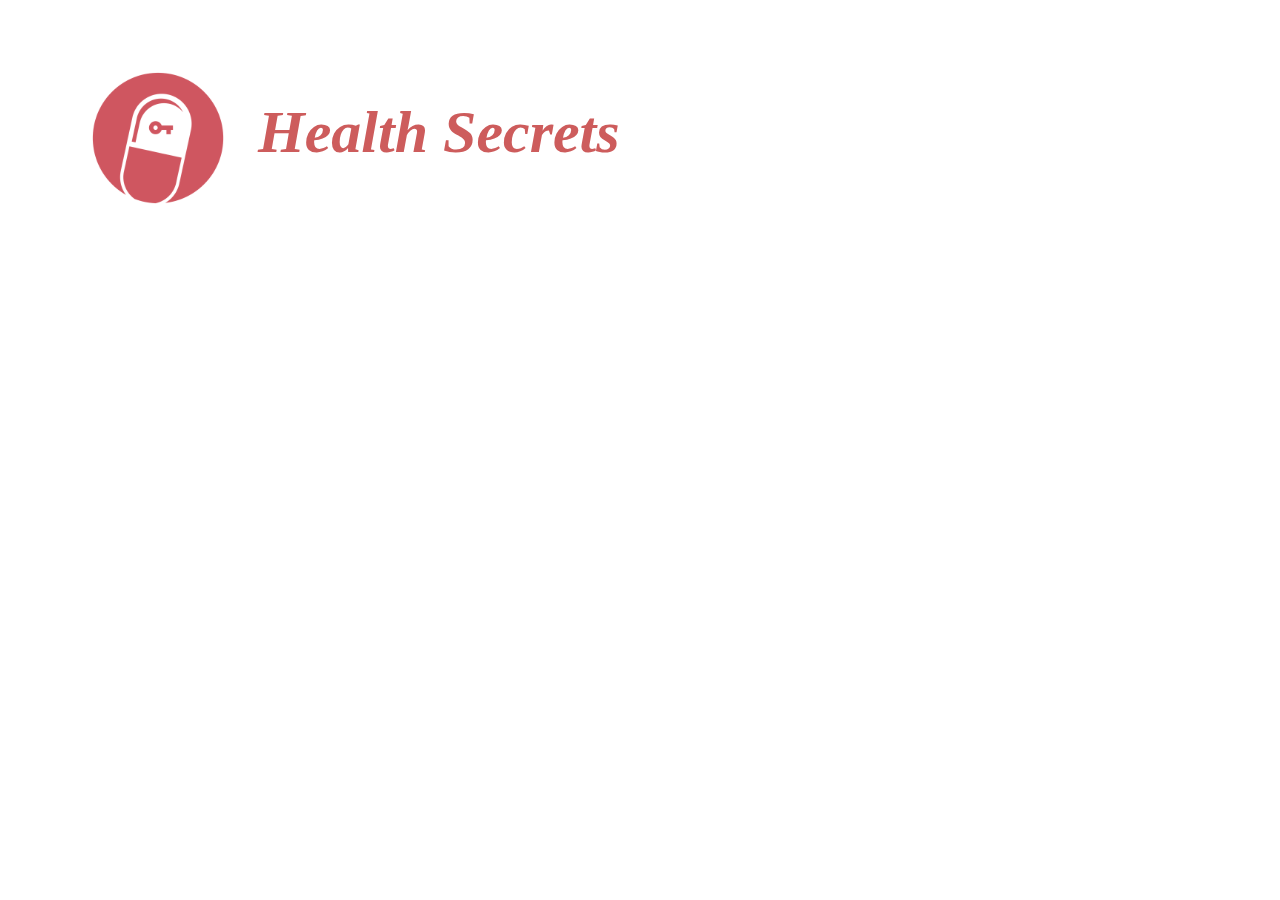
==== src/cifrar.html @ 5b9d3efe "Agregue la primera y segunda pantalla, le di estilo colocando imágenes, botones, y un apartado para " ====
<!DOCTYPE html>
<html lang="en">
<head>
  <meta charset="UTF-8">
  <meta name="viewport" content="width=device-width, initial-scale=1.0">
  <meta http-equiv="X-UA-Compatible" content="ie=edge">
  <title>Document</title>
  <link rel="stylesheet" href="style.css">
</head>
<body>
    <div id="headerP2">
        <img id="pastilla2" src="pastilla2.png" alt="">
        <em><h1 class="titlePage2">Health Secrets</h1></em>
      </div>
</body>
</html>
---- src/style.css ----
.header{
  background-color: white;
  height: 500px;
  margin: 5px;
  border-radius: 40px;
  font-size: 55px;
  font-family:Georgia, Times, 'Times New Roman', serif;
  color: rgb(205,92,92); 
}

.title{
  text-align: center;
  padding-top: 200px;
  padding-right: 30px;
}

.titlePage2{
padding-left: 50px;
padding-top: 20px;
}

body{
  background-color: white;  
}

#pastilla{
  height: 300px;
  float: left;
  padding-left: 80px;
  padding-top: 50px;
}

#pastilla2{
  height: 200px;
  float: left;
  padding-left: 50px;
  padding-right: 0px;
}

#headerP2{
  height: 200px;
  background-color: white;
  font-size: 30px;
  font-family:Georgia, Times, 'Times New Roman', serif;
  color: rgb(205,92,92); 
  padding-top: 30px;
}

#square1{
  height: 800px;
  background-color: rgb(233, 150, 122);
  width: 50%;
  float: right;
}

#square2{
  height: 800px;
  background-color: rgb(255, 228, 196);
  width: 50%;
}

#instructions{
  text-align: center;
  padding-top: 130px;
  font-family: Georgia, 'Times New Roman', Times, serif;  
  height: 300px;
  background-color: white;
}

#final{
  height: 5px;
  background-color: rgb(255, 228, 196);
}

#lupa{
  height: 400px;
  padding-left: 150px;
  padding-top: 180px;
}

#logo{
  height: 500px;
  padding-left: 50px;
  padding-top: 120px;
}

#desencriptar{
  height: 70px;
  width: 180px;
}

#encriptar{
  height: 70px;
  width: 180px;
}

#interactionUser{
  height: 150px;
  background-color: rgb(0, 206, 209);
  font-family: 'Gill Sans', 'Gill Sans MT', Calibri, 'Trebuchet MS', sans-serif;
  font-size: 35px;
  text-align: center;
  padding-top: 110px;
  color: white;
  border-radius: 10px;
}  

#container-button-encriptar{
  width: 100%;
  text-align: center;
  padding-top: 10px;
}

#container-button-desencriptar{
  width: 100%;
  text-align: center;
  padding-top: 50px;
}
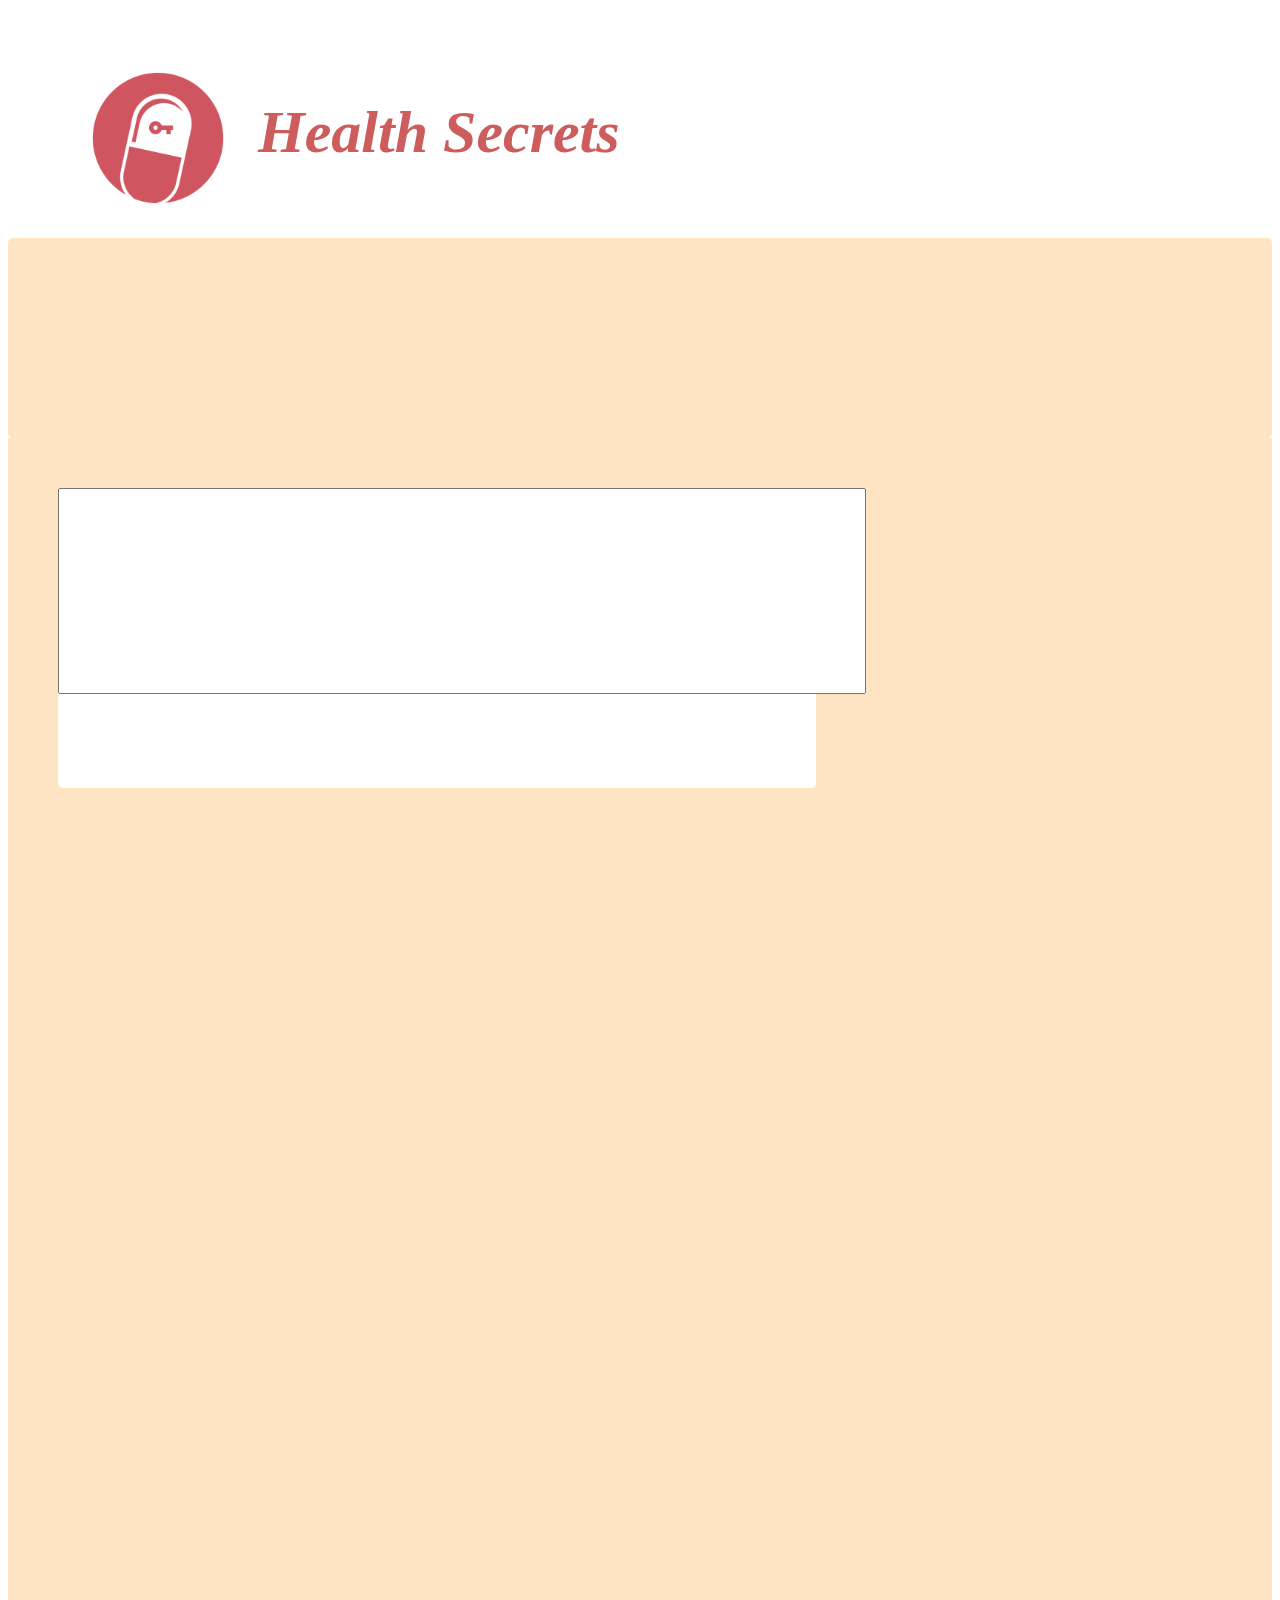
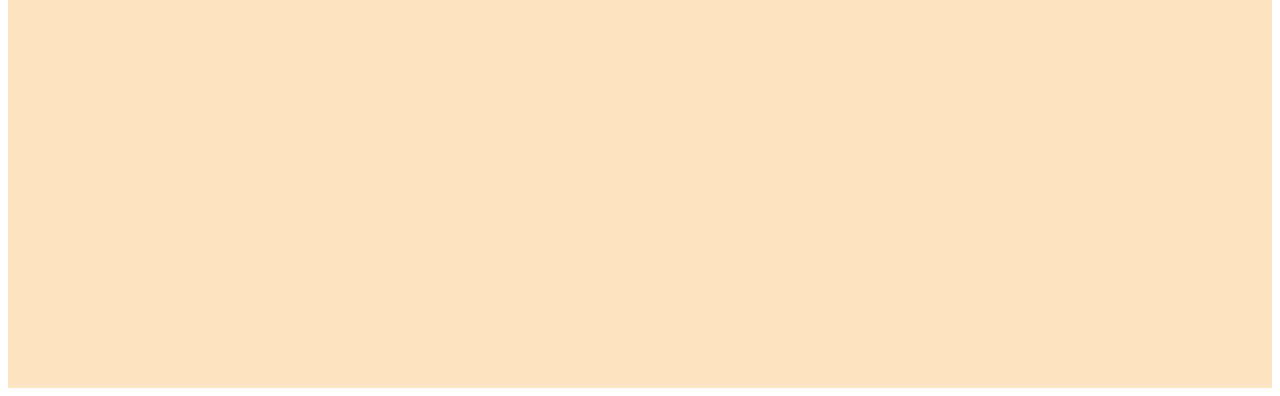
==== commit da17563b: "Agregando la función encode y decode dentro del archivo cipher.js, dicha función códifica de manera " ====
--- a/src/cifrar.html
+++ b/src/cifrar.html
@@ -12,5 +12,19 @@
         <img id="pastilla2" src="pastilla2.png" alt="">
         <em><h1 class="titlePage2">Health Secrets</h1></em>
       </div>
+      <div>
+          <div id="candado"></div>
+          
+      </div>
+     
+
+
+      <div id="container-cifrar">
+       <div id="text-cifrar">
+         <input id="input" type="text">
+       </div>
+       <div id="offset"></div>
+      </div>
+      <div id="text-cifrado"></div>
 </body>
 </html>--- a/src/style.css
+++ b/src/style.css
@@ -9,8 +9,7 @@
 }
 
 .title{
-  text-align: center;
-  padding-top: 200px;
+  padding-top: 140px;
   padding-right: 30px;
 }
 
@@ -24,9 +23,9 @@
 }
 
 #pastilla{
-  height: 300px;
+  height: 250px;
   float: left;
-  padding-left: 80px;
+  padding-left: 120px;
   padding-top: 50px;
 }
 
@@ -41,20 +40,20 @@
   height: 200px;
   background-color: white;
   font-size: 30px;
-  font-family:Georgia, Times, 'Times New Roman', serif;
+  font-family: Georgia, 'Times New Roman', Times, serif;
   color: rgb(205,92,92); 
   padding-top: 30px;
 }
 
 #square1{
-  height: 800px;
+  height: 1000px;
   background-color: rgb(233, 150, 122);
   width: 50%;
   float: right;
 }
 
 #square2{
-  height: 800px;
+  height: 1000px;
   background-color: rgb(255, 228, 196);
   width: 50%;
 }
@@ -68,7 +67,7 @@
 }
 
 #final{
-  height: 5px;
+  height: 10px;
   background-color: rgb(255, 228, 196);
 }
 
@@ -96,23 +95,58 @@
 
 #interactionUser{
   height: 150px;
-  background-color: rgb(0, 206, 209);
-  font-family: 'Gill Sans', 'Gill Sans MT', Calibri, 'Trebuchet MS', sans-serif;
+  background-color:rgb(48, 200, 192);
+  font-family: Georgia, Times, 'Times New Roman', serif;
   font-size: 35px;
   text-align: center;
   padding-top: 110px;
   color: white;
-  border-radius: 10px;
+  /* border-radius: 10px; */
 }  
 
 #container-button-encriptar{
   width: 100%;
   text-align: center;
-  padding-top: 10px;
+  padding-top: 50px;
 }
 
 #container-button-desencriptar{
   width: 100%;
   text-align: center;
+  padding-top: 90px;
+}
+
+#container-cifrar{
+  height: 1500px;
+  background-color: rgb(255, 228, 196);
   padding-top: 50px;
-}+}
+
+#text-cifrar{
+  height: 300px;
+  background-color: white;
+  width: 60%;
+  margin-left: 50px;
+  border-radius: 5px;
+}
+
+#candado{
+  height: 200px;
+  background-color:rgb(255, 228, 196);
+  border-radius: 5px;
+  text-align: right;
+}
+
+#cerrado{
+  height: 190px;
+  padding-right: 50px;
+ }
+
+ #offset{
+   height: 500px;
+ }
+
+ #input{
+   height: 200px;
+   width: 800px;
+ }
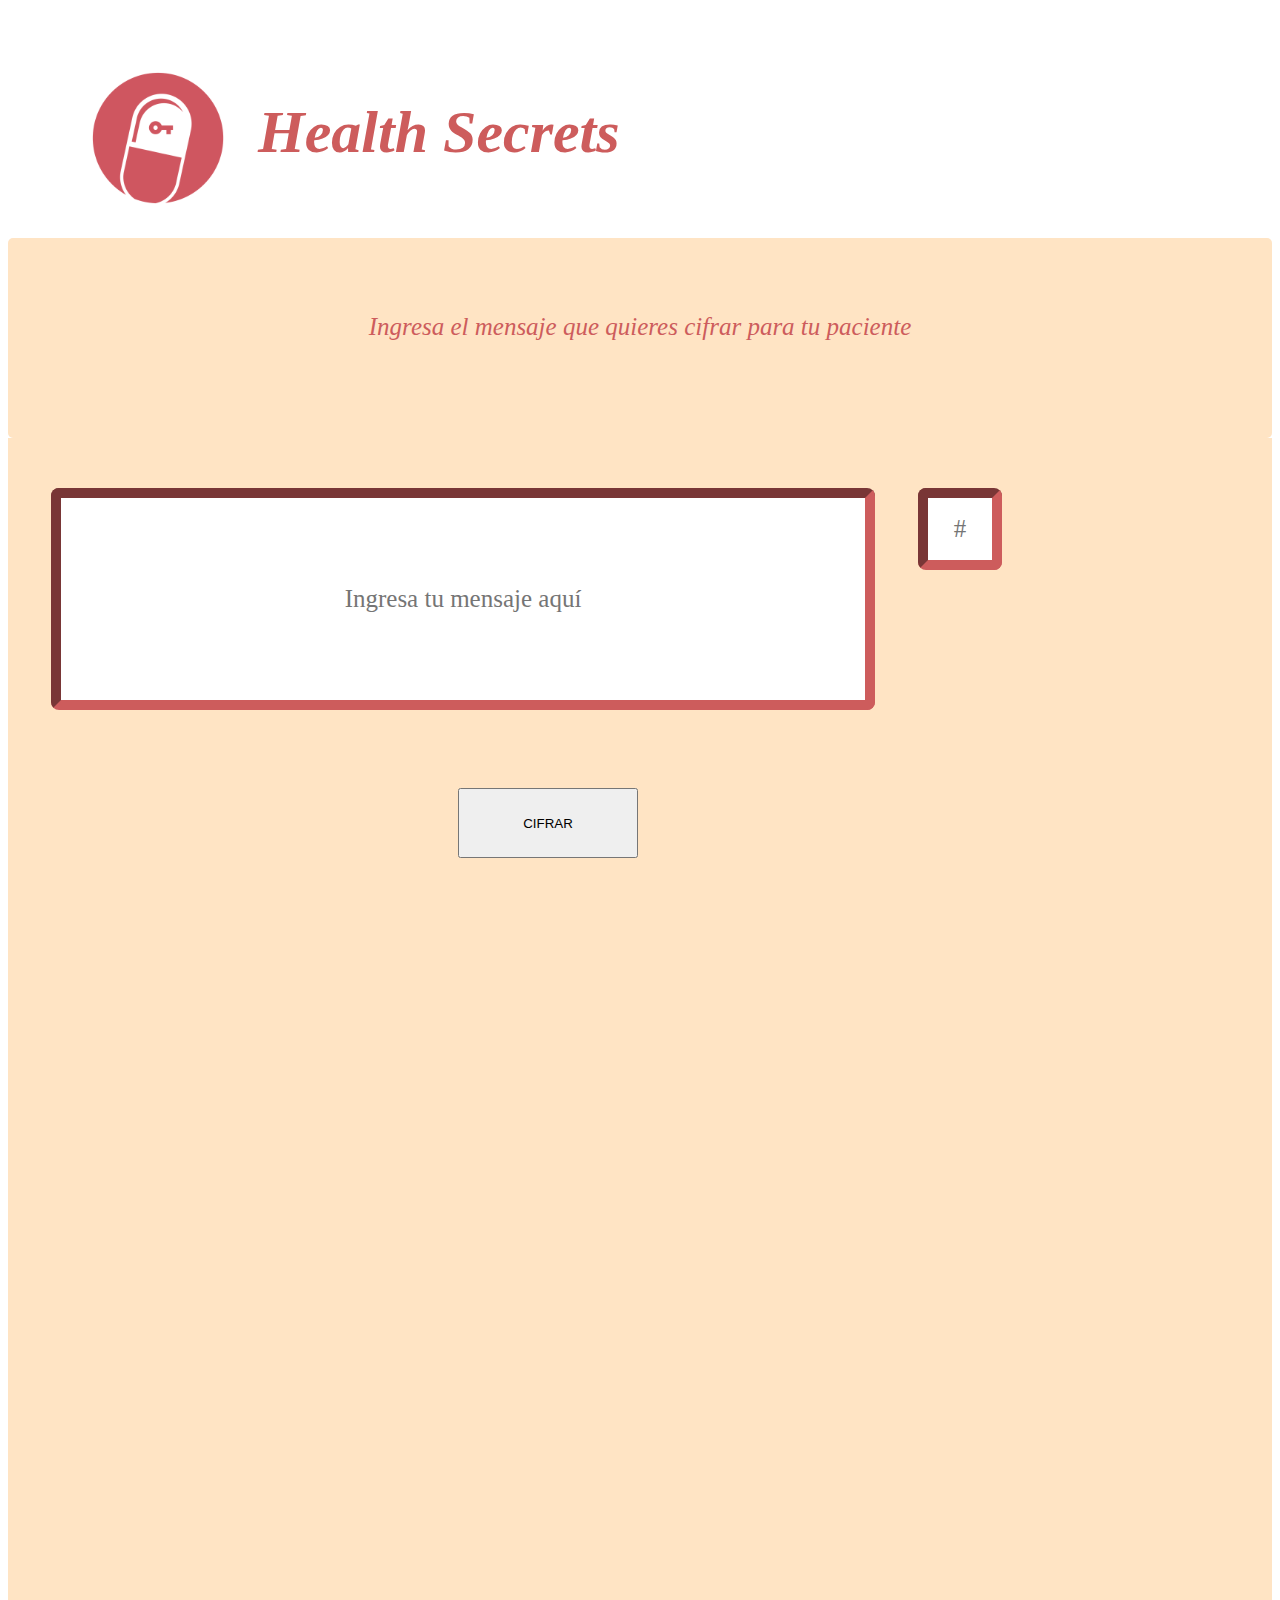
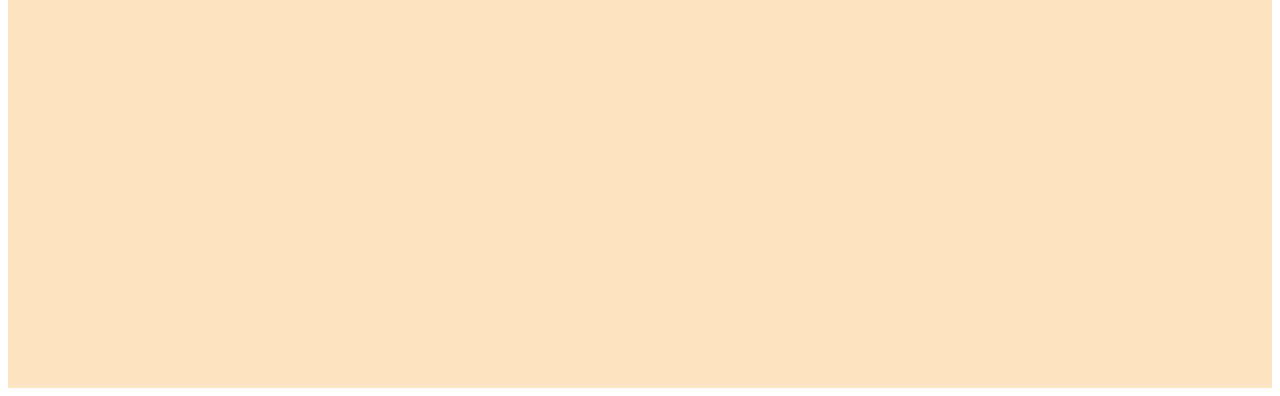
==== commit 15a7744f: "Agregando estilo a cifrar.html" ====
--- a/src/cifrar.html
+++ b/src/cifrar.html
@@ -8,23 +8,26 @@
   <link rel="stylesheet" href="style.css">
 </head>
 <body>
+
     <div id="headerP2">
         <img id="pastilla2" src="pastilla2.png" alt="">
         <em><h1 class="titlePage2">Health Secrets</h1></em>
-      </div>
-      <div>
-          <div id="candado"></div>
-          
-      </div>
+    </div>
+      
+    <div id="candado">
+    <em> <p id="user-cifrar-instructions">Ingresa el mensaje que quieres cifrar para tu paciente</p> </em>
+    </div>
      
 
-
+    <form action="">
       <div id="container-cifrar">
-       <div id="text-cifrar">
-         <input id="input" type="text">
-       </div>
-       <div id="offset"></div>
+        <div id="text-cifrar">
+          <input id="input" type="text" placeholder="Ingresa tu mensaje aquí">
+          <input id="offset" type="text" placeholder="#">
+        </div>
+          <button id="btn-cifrando">CIFRAR</button>
       </div>
-      <div id="text-cifrado"></div>
+    </form>
+      
 </body>
 </html>--- a/src/style.css
+++ b/src/style.css
@@ -1,6 +1,6 @@
 .header{
   background-color: white;
-  height: 500px;
+  height: 300px;
   margin: 5px;
   border-radius: 40px;
   font-size: 55px;
@@ -124,17 +124,17 @@
 
 #text-cifrar{
   height: 300px;
-  background-color: white;
-  width: 60%;
-  margin-left: 50px;
-  border-radius: 5px;
+  width: 100%;
+  text-align: center;
 }
 
+
 #candado{
-  height: 200px;
+  height: 100px;
   background-color:rgb(255, 228, 196);
   border-radius: 5px;
-  text-align: right;
+  text-align: center;
+  padding: 50px;
 }
 
 #cerrado{
@@ -142,11 +142,50 @@
   padding-right: 50px;
  }
 
- #offset{
-   height: 500px;
- }
 
  #input{
    height: 200px;
    width: 800px;
+   border-color: rgb(205,92,92);
+   border-width: 10px;
+   border-radius: 8px;
+   font-family: Georgia, 'Times New Roman', Times, serif;
+   font-size: 25px;
+   text-align: center;
  }
+
+ #offset{
+  height: 60px;
+  width: 60px;
+  text-align: center;
+  float: right;
+  margin-right: 270px;
+  border-color: rgb(205,92,92);
+  border-width: 10px;
+  border-radius: 8px;
+  font-family: Georgia, 'Times New Roman', Times, serif;
+  font-size: 25px;
+}
+
+ #text-cifrado{
+   height: 200px;
+   width: 800px;
+ }
+
+ #loading{
+   text-align: center;
+ }
+
+ #user-cifrar-instructions{
+   font-family: Georgia, 'Times New Roman', Times, serif;
+   color: rgb(205,92,92); 
+   font-size: 25px;
+ }
+
+ #btn-cifrando{
+  height: 70px;
+  width: 180px;
+  margin-left: 450px;
+ }
+
+ 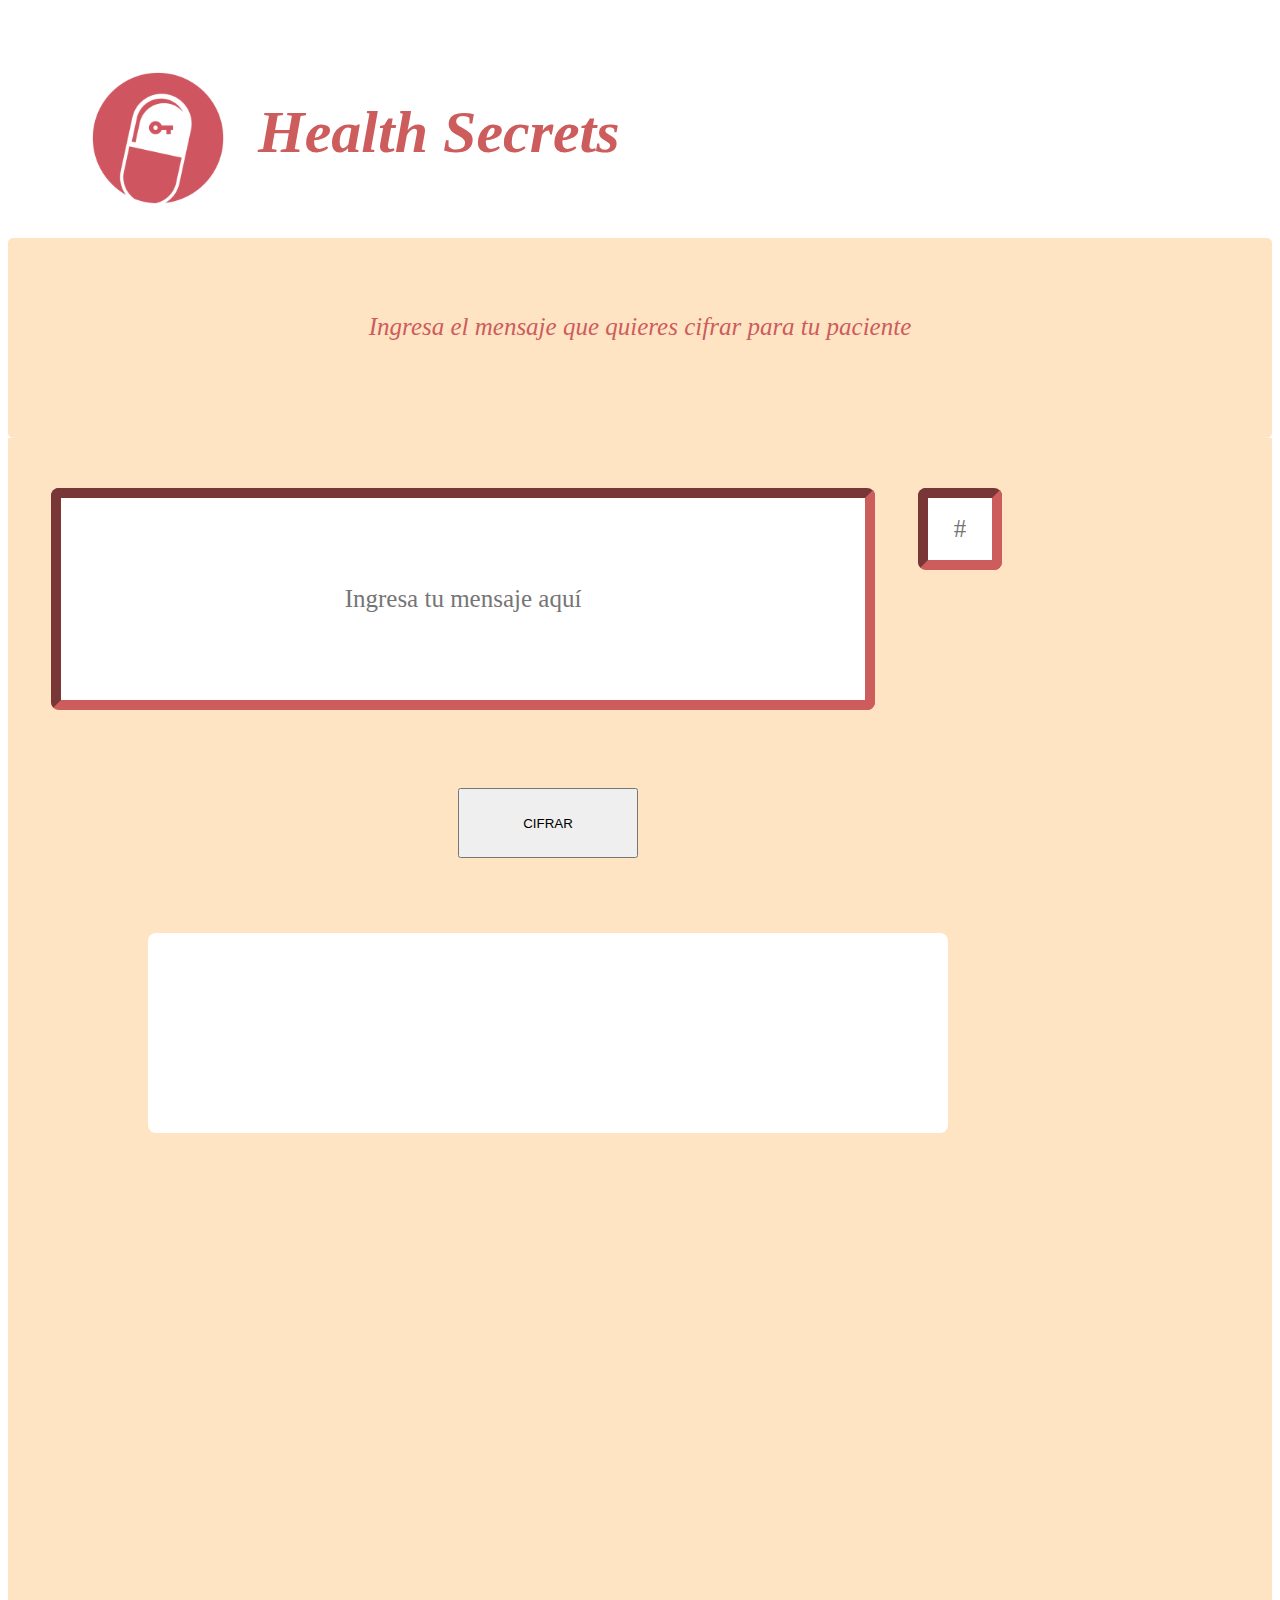
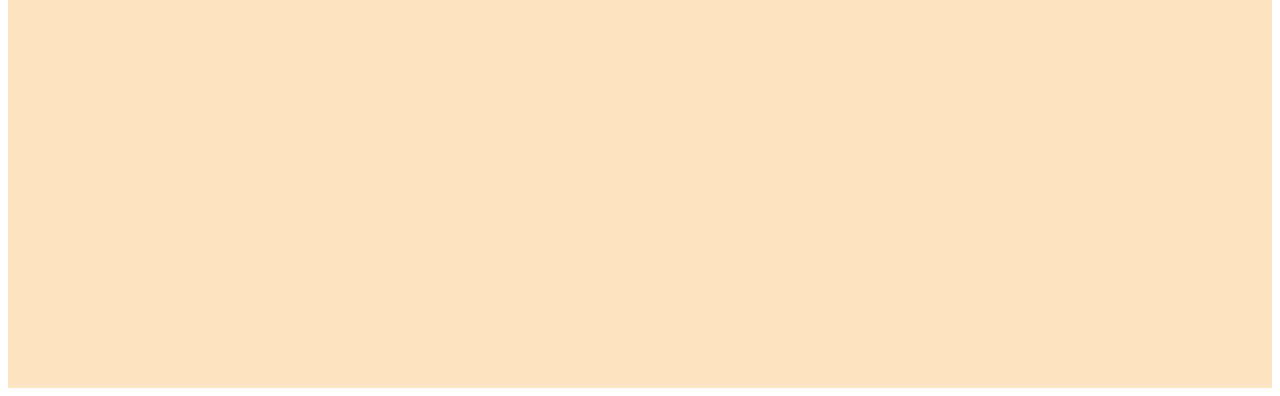
==== commit 18537844: "Conecte el form del html con js, declare una función que al recibir un submit como evento va a regre" ====
--- a/src/cifrar.html
+++ b/src/cifrar.html
@@ -19,15 +19,19 @@
     </div>
      
 
-    <form action="">
-      <div id="container-cifrar">
-        <div id="text-cifrar">
-          <input id="input" type="text" placeholder="Ingresa tu mensaje aquí">
-          <input id="offset" type="text" placeholder="#">
+    <form id="task-form">
+      <div class="container-cifrar">
+        <div class="text-cifrar">
+          <input class="input" type="text" placeholder="Ingresa tu mensaje aquí" id="mensaje"> 
+          <input class="offset" type="text" placeholder="#">
         </div>
-          <button id="btn-cifrando">CIFRAR</button>
+          <input type="submit" value="CIFRAR" id="btn-cifrando">
+          <!-- <button id="btn-cifrando">CIFRAR</button> -->
+          <div id="mensaje-cifrado"></div> 
       </div>
     </form>
-      
+    <script src="redirect.js"></script>
+    <script src="cipher.js"></script>
+    <script src="index.js"></script>
 </body>
 </html>--- a/src/style.css
+++ b/src/style.css
@@ -116,13 +116,13 @@
   padding-top: 90px;
 }
 
-#container-cifrar{
+.container-cifrar{
   height: 1500px;
   background-color: rgb(255, 228, 196);
   padding-top: 50px;
 }
 
-#text-cifrar{
+.text-cifrar{
   height: 300px;
   width: 100%;
   text-align: center;
@@ -143,7 +143,7 @@
  }
 
 
- #input{
+ .input{
    height: 200px;
    width: 800px;
    border-color: rgb(205,92,92);
@@ -154,7 +154,7 @@
    text-align: center;
  }
 
- #offset{
+ .offset{
   height: 60px;
   width: 60px;
   text-align: center;
@@ -188,4 +188,38 @@
   margin-left: 450px;
  }
 
+ #btn-descifrando{
+  height: 70px;
+  width: 180px;
+  margin-left: 450px;
+ }
+
+ #mensaje-cifrado{
+  height: 200px;
+  width: 800px;
+  background-color: white;
+  border-width: 50px;
+  border-color: black;
+  border-radius: 8px;
+  font-family: Georgia, 'Times New Roman', Times, serif;
+  font-size: 25px;
+  text-align: center;
+  margin-left: 140px;
+  margin-top: 75px;
+ }
+
+ #mensaje-descifrado{
+  height: 200px;
+  width: 800px;
+  background-color: white;
+  border-width: 50px;
+  border-color: black;
+  border-radius: 8px;
+  font-family: Georgia, 'Times New Roman', Times, serif;
+  font-size: 25px;
+  text-align: center;
+  margin-left: 140px;
+  margin-top: 75px;
+ }
+
  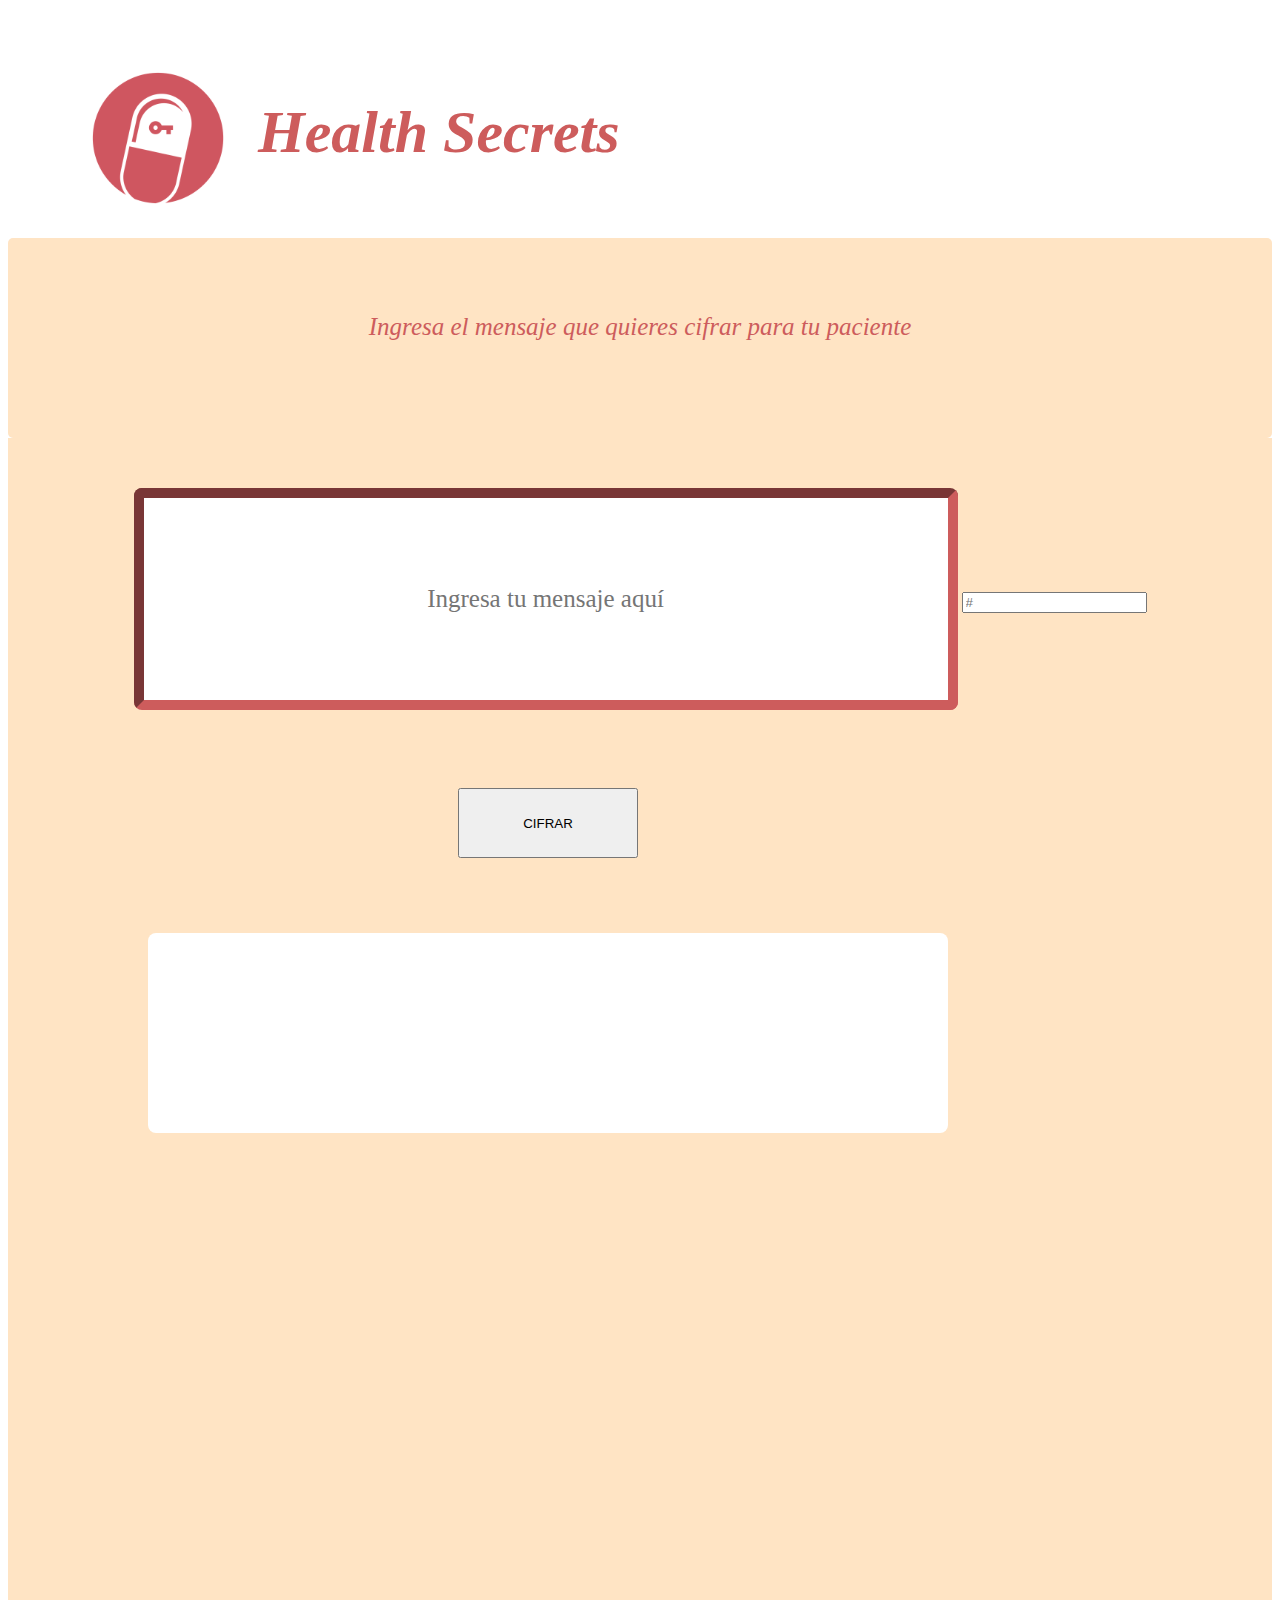
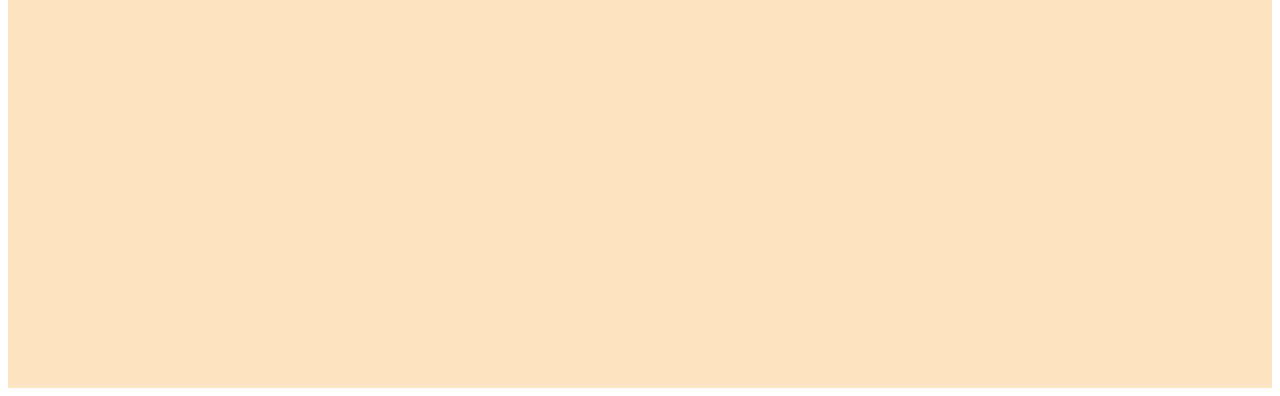
==== commit 694a3729: "Agregando las funciones para cifrar y descifrar que ya funcionan correctamente, también se pueden in" ====
--- a/src/cifrar.html
+++ b/src/cifrar.html
@@ -23,14 +23,13 @@
       <div class="container-cifrar">
         <div class="text-cifrar">
           <input class="input" type="text" placeholder="Ingresa tu mensaje aquí" id="mensaje"> 
-          <input class="offset" type="text" placeholder="#">
+          <input id="offset-encriptar" type="text" placeholder="#">
         </div>
-          <input type="submit" value="CIFRAR" id="btn-cifrando">
+          <input type="button" value="CIFRAR" id="btn-cifrando">
           <!-- <button id="btn-cifrando">CIFRAR</button> -->
           <div id="mensaje-cifrado"></div> 
       </div>
     </form>
-    <script src="redirect.js"></script>
     <script src="cipher.js"></script>
     <script src="index.js"></script>
 </body>
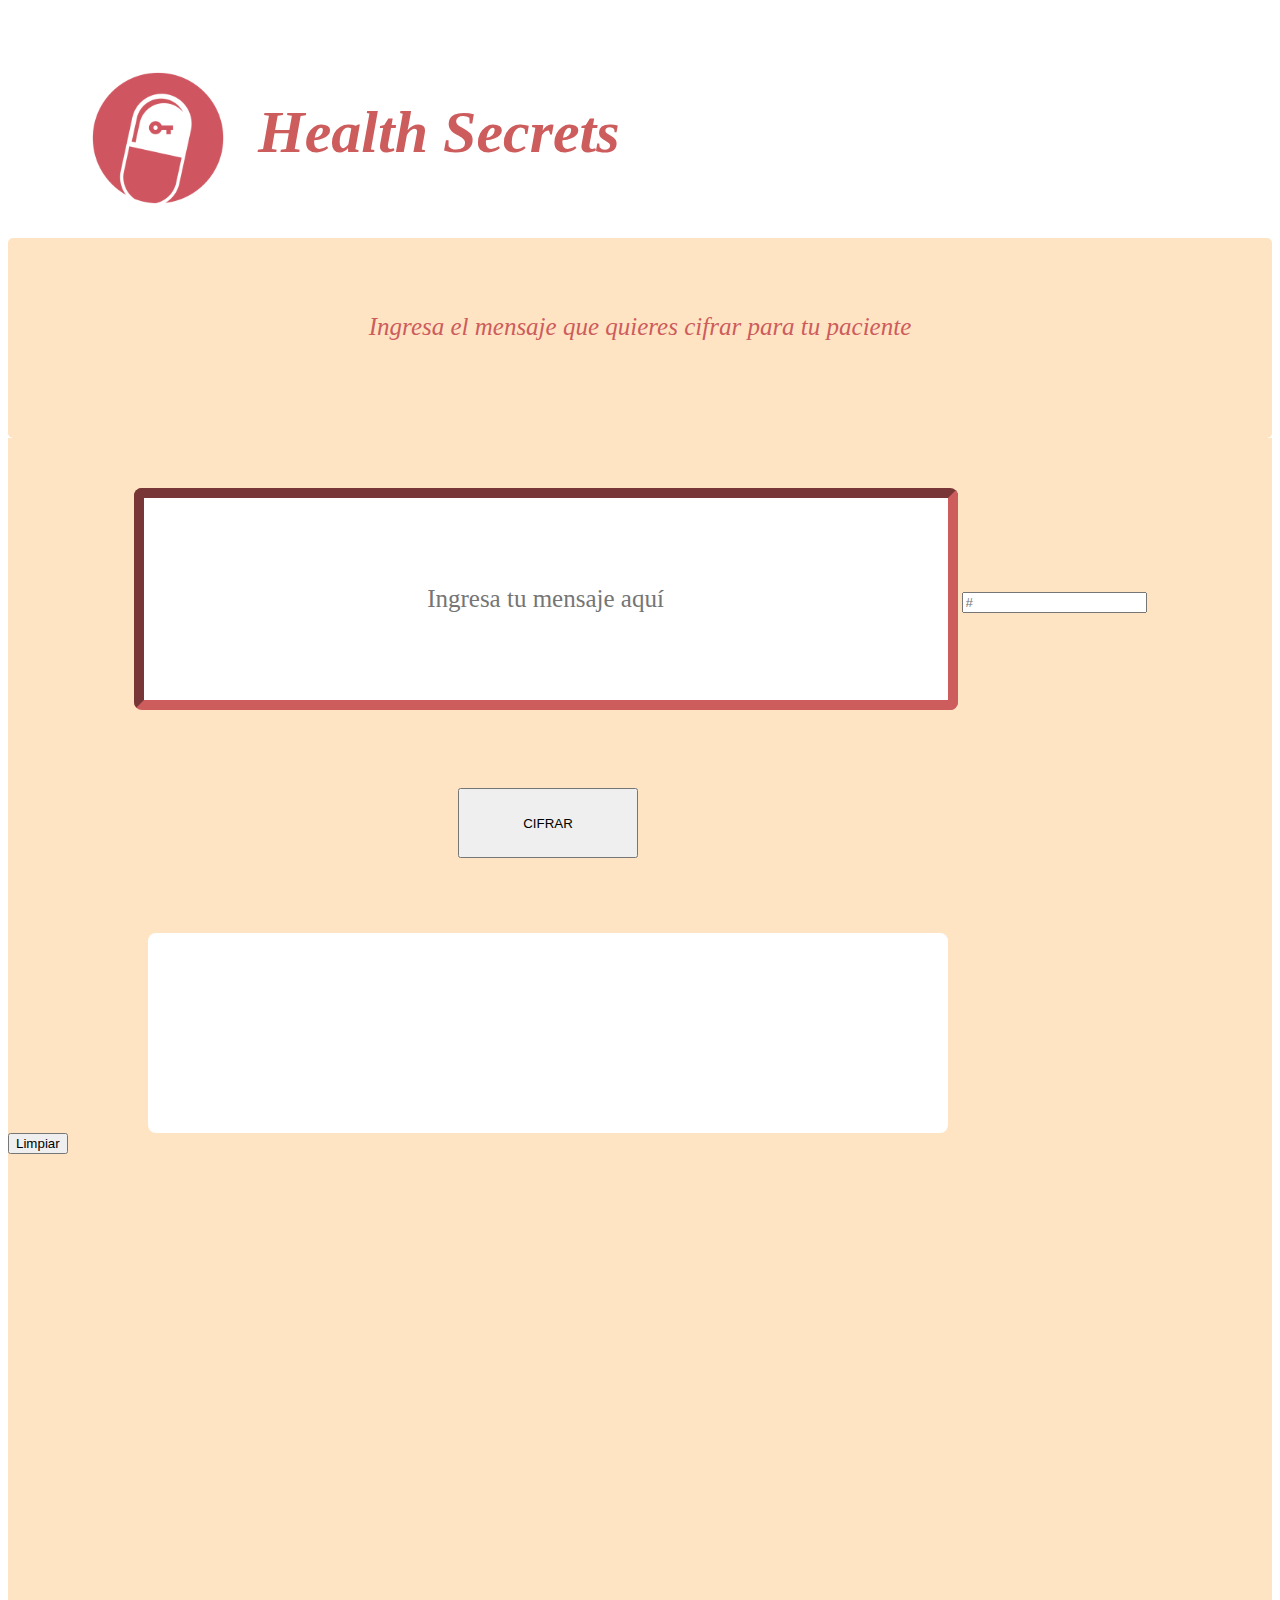
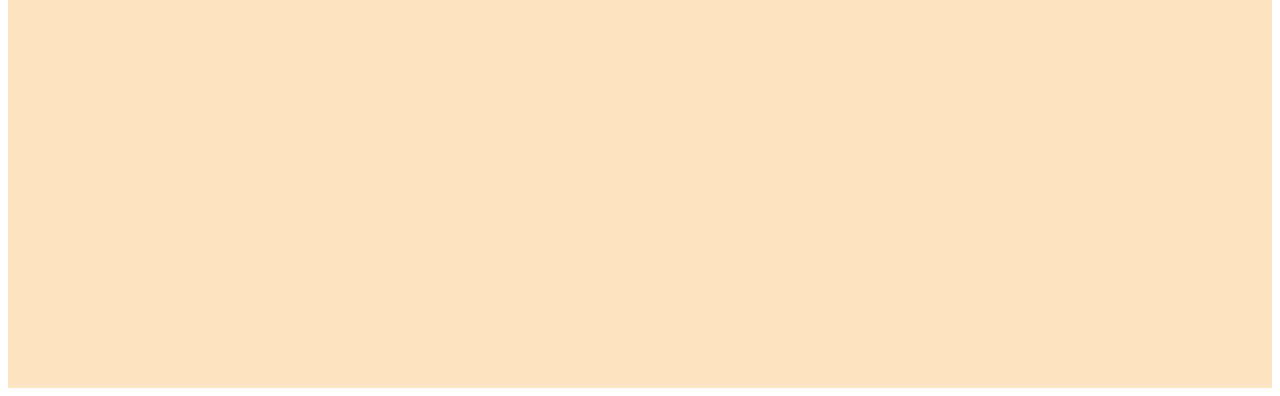
==== commit 964b9965: "Agregando la función para descifrar correctarmente con un offset de 33, el código ya pasó todos los " ====
--- a/src/cifrar.html
+++ b/src/cifrar.html
@@ -28,6 +28,7 @@
           <input type="button" value="CIFRAR" id="btn-cifrando">
           <!-- <button id="btn-cifrando">CIFRAR</button> -->
           <div id="mensaje-cifrado"></div> 
+          <button type="reset" id="clear">Limpiar</button>
       </div>
     </form>
     <script src="cipher.js"></script>
--- a/src/style.css
+++ b/src/style.css
@@ -222,4 +222,8 @@
   margin-top: 75px;
  }
 
+ #ojos{
+   height: 150px;
+ }
+
  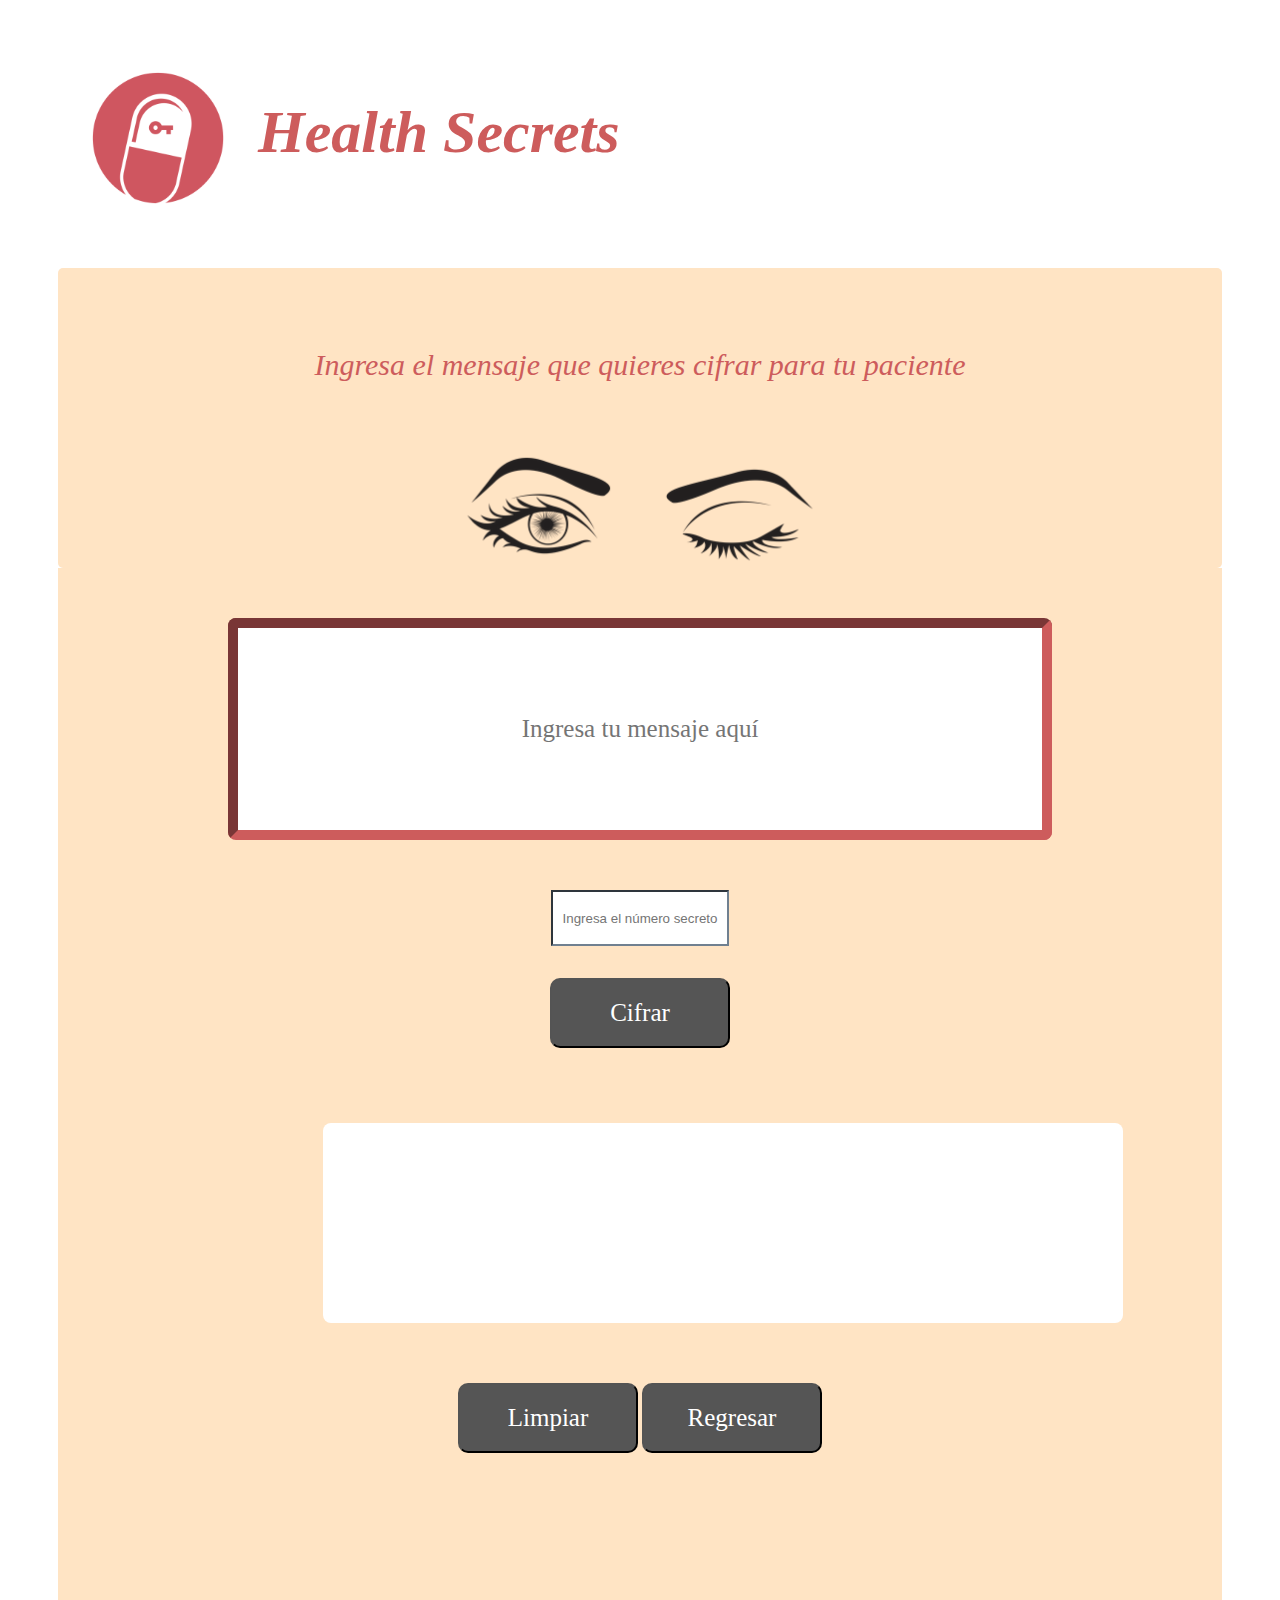
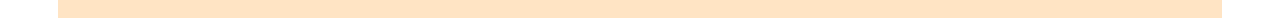
==== commit 8853a56b: "Agregué los botones para retornar a la pantalla 1. Agregué el mismo estilo a todos los botones. Las " ====
--- a/src/cifrar.html
+++ b/src/cifrar.html
@@ -4,34 +4,48 @@
   <meta charset="UTF-8">
   <meta name="viewport" content="width=device-width, initial-scale=1.0">
   <meta http-equiv="X-UA-Compatible" content="ie=edge">
-  <title>Document</title>
+  <title>Cifrando</title>
   <link rel="stylesheet" href="style.css">
 </head>
 <body>
-
+ 
     <div id="headerP2">
         <img id="pastilla2" src="pastilla2.png" alt="">
         <em><h1 class="titlePage2">Health Secrets</h1></em>
     </div>
+
+    <div id=container>
+        <div id="candado">
+            <em> <p id="user-cifrar-instructions">Ingresa el mensaje que quieres cifrar para tu paciente</p> </em>
+            <img src="ojos.png" alt="" id="ojos">
+            </div>
+          
+            
+            <form id="task-form">
+              <div class="container-cifrar">
+                <div class="text-cifrar">
+                  <input class="input" type="text" placeholder="Ingresa tu mensaje aquí" id="mensaje"> 
+                  <div>
+                    <input id="offset-encriptar" type="text" placeholder="Ingresa el número secreto">
+                  </div>
+                </div>
+                <div>
+                    <input type="button" value="Cifrar" id="btn-cifrando">
+                </div>
+                  <div id="mensaje-cifrado"></div> 
+                  <div>
+                      <button type="reset" id="clear">Limpiar</button>
+                      <input type="button" value="Regresar" id="backStart2">
+                  </div>
+              </div>
+            </form>
+
+
+    </div>
       
-    <div id="candado">
-    <em> <p id="user-cifrar-instructions">Ingresa el mensaje que quieres cifrar para tu paciente</p> </em>
-    </div>
-     
-
-    <form id="task-form">
-      <div class="container-cifrar">
-        <div class="text-cifrar">
-          <input class="input" type="text" placeholder="Ingresa tu mensaje aquí" id="mensaje"> 
-          <input id="offset-encriptar" type="text" placeholder="#">
-        </div>
-          <input type="button" value="CIFRAR" id="btn-cifrando">
-          <!-- <button id="btn-cifrando">CIFRAR</button> -->
-          <div id="mensaje-cifrado"></div> 
-          <button type="reset" id="clear">Limpiar</button>
-      </div>
-    </form>
+   
     <script src="cipher.js"></script>
     <script src="index.js"></script>
+    <script src="backSegundaPantalla2.js"></script>
 </body>
 </html>--- a/src/style.css
+++ b/src/style.css
@@ -37,7 +37,7 @@
 }
 
 #headerP2{
-  height: 200px;
+  height: 180px;
   background-color: white;
   font-size: 30px;
   font-family: Georgia, 'Times New Roman', Times, serif;
@@ -64,10 +64,11 @@
   font-family: Georgia, 'Times New Roman', Times, serif;  
   height: 300px;
   background-color: white;
+  font-size: 22px;
 }
 
 #final{
-  height: 10px;
+  height: 15px;
   background-color: rgb(255, 228, 196);
 }
 
@@ -86,11 +87,23 @@
 #desencriptar{
   height: 70px;
   width: 180px;
+  margin-top: 60px;
+  background-color: #555555;
+  border-radius: 10px;
+  color: white;
+  font-size: 25px;
+  font-family: Georgia, 'Times New Roman', Times, serif;
 }
 
 #encriptar{
   height: 70px;
   width: 180px;
+  margin-top: 60px;
+  background-color: #555555;
+  border-radius: 10px;
+  color: white;
+  font-size: 25px;
+  font-family: Georgia, 'Times New Roman', Times, serif;
 }
 
 #interactionUser{
@@ -117,7 +130,7 @@
 }
 
 .container-cifrar{
-  height: 1500px;
+  height: 1000px;
   background-color: rgb(255, 228, 196);
   padding-top: 50px;
 }
@@ -130,7 +143,7 @@
 
 
 #candado{
-  height: 100px;
+  height: 200px;
   background-color:rgb(255, 228, 196);
   border-radius: 5px;
   text-align: center;
@@ -154,18 +167,7 @@
    text-align: center;
  }
 
- .offset{
-  height: 60px;
-  width: 60px;
-  text-align: center;
-  float: right;
-  margin-right: 270px;
-  border-color: rgb(205,92,92);
-  border-width: 10px;
-  border-radius: 8px;
-  font-family: Georgia, 'Times New Roman', Times, serif;
-  font-size: 25px;
-}
+ 
 
  #text-cifrado{
    height: 200px;
@@ -179,19 +181,35 @@
  #user-cifrar-instructions{
    font-family: Georgia, 'Times New Roman', Times, serif;
    color: rgb(205,92,92); 
-   font-size: 25px;
- }
+   font-size: 30px;
+ }
+ 
+ #user-descifrar-instructions{
+  font-family: Georgia, 'Times New Roman', Times, serif;
+  color: rgb(205,92,92); 
+  font-size: 30px;
+}
 
  #btn-cifrando{
   height: 70px;
   width: 180px;
-  margin-left: 450px;
+  margin-top: 60px;
+  background-color: #555555;
+  border-radius: 10px;
+  color: white;
+  font-size: 25px;
+  font-family: Georgia, 'Times New Roman', Times, serif;
  }
 
  #btn-descifrando{
   height: 70px;
   width: 180px;
-  margin-left: 450px;
+  margin-top: 60px;
+  background-color: #555555;
+  border-radius: 10px;
+  color: white;
+  font-size: 25px;
+  font-family: Georgia, 'Times New Roman', Times, serif;
  }
 
  #mensaje-cifrado{
@@ -204,7 +222,7 @@
   font-family: Georgia, 'Times New Roman', Times, serif;
   font-size: 25px;
   text-align: center;
-  margin-left: 140px;
+  margin-left: 265px;
   margin-top: 75px;
  }
 
@@ -218,12 +236,75 @@
   font-family: Georgia, 'Times New Roman', Times, serif;
   font-size: 25px;
   text-align: center;
-  margin-left: 140px;
+  margin-left: 260px;
   margin-top: 75px;
  }
 
  #ojos{
-   height: 150px;
- }
-
- +   height: 200px;
+ }
+
+ #offset-encriptar{
+   height: 50px;
+   width: 170px;
+   text-align: center;
+   border-width: 2px;
+   border-color: slategrey;
+   margin: 50px;
+ }
+
+ #offset{
+  height: 50px;
+  width: 150px;
+  text-align: center;
+  border-width: 2px;
+  border-color: slategrey;
+  margin: 50px;
+}
+
+#container{
+  height: 1000px;
+  text-align: center;
+  margin: 50px;
+  border-radius: 20px;
+}
+
+#container-descifrar{
+  height: 1000px;
+  text-align: center;
+  margin: 50px;
+  border-radius: 20px;
+}
+
+#clear{
+  height: 70px;
+  width: 180px;
+  margin-top: 60px;
+  background-color: #555555;
+  border-radius: 10px;
+  color: white;
+  font-size: 25px;
+  font-family: Georgia, 'Times New Roman', Times, serif;
+}
+
+#backStart{
+  height: 70px;
+  width: 180px;
+  margin-top: 60px;
+  background-color: #555555;
+  border-radius: 10px;
+  color: white;
+  font-size: 25px;
+  font-family: Georgia, 'Times New Roman', Times, serif;
+}
+
+#backStart2{
+  height: 70px;
+  width: 180px;
+  margin-top: 60px;
+  background-color: #555555;
+  border-radius: 10px;
+  color: white;
+  font-size: 25px;
+  font-family: Georgia, 'Times New Roman', Times, serif;
+}